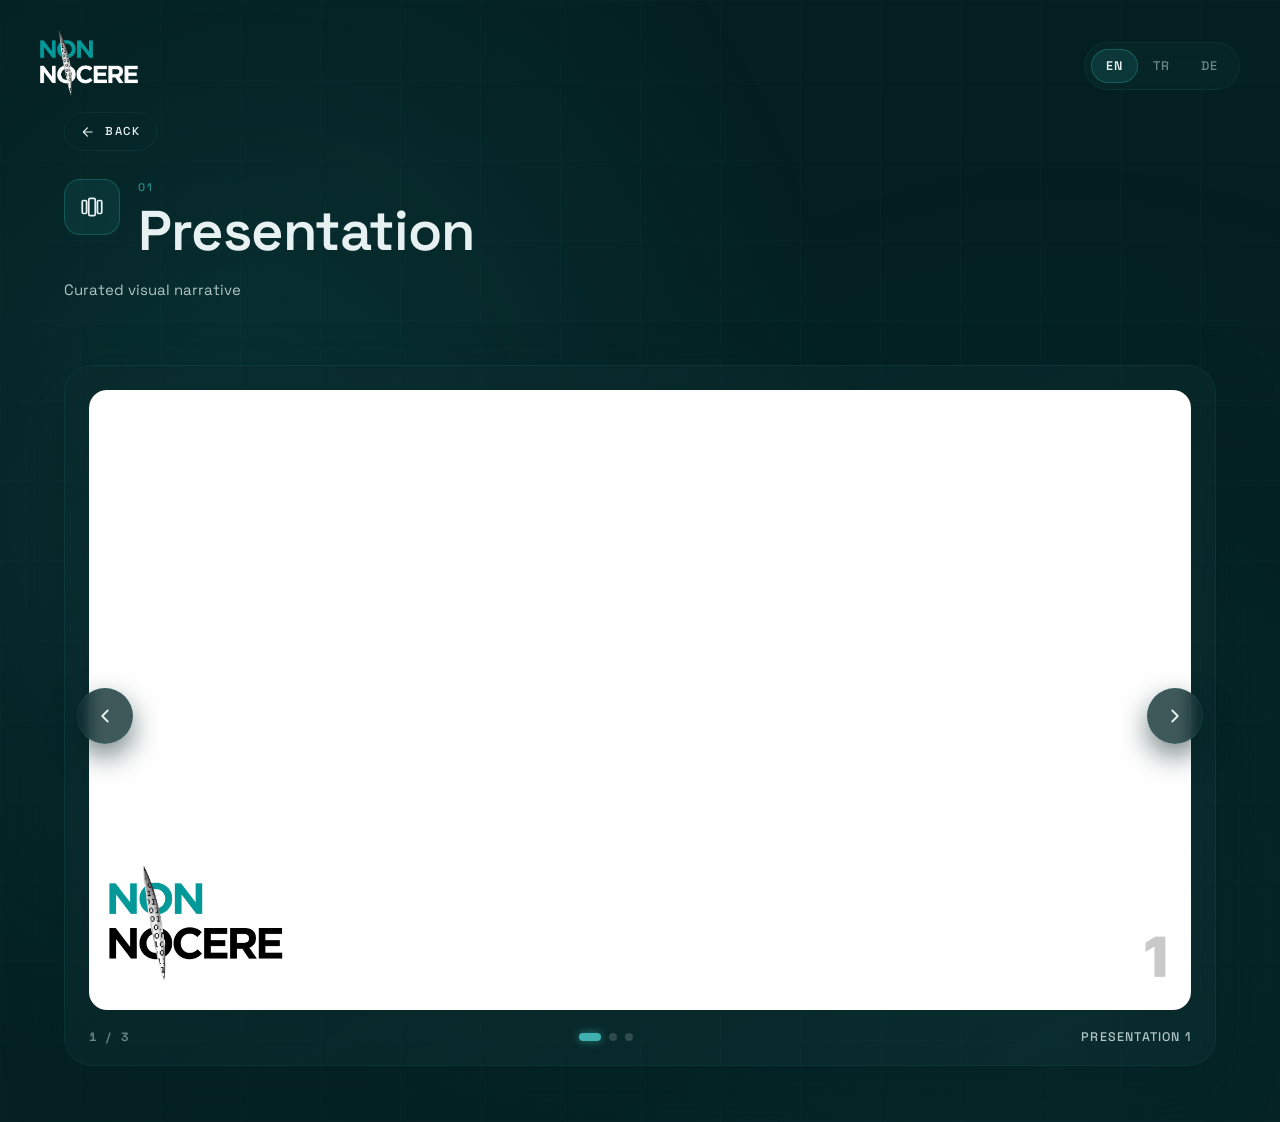
==== presentation.html @ 7d8c08e9 "Add full project: web app, assets, README, Git LFS setup - Track .glb, .mp4, and model textures via " ====
<!DOCTYPE html>
<html lang="en" data-page="stage">
  <head>
    <meta charset="UTF-8" />
    <meta name="viewport" content="width=device-width, initial-scale=1.0" />
    <title>Presentation — Nonnocere</title>
    <link rel="icon" type="image/png" href="favicon.png" />
    <link rel="preconnect" href="https://fonts.googleapis.com" />
    <link rel="preconnect" href="https://fonts.gstatic.com" crossorigin />
    <link
      href="https://fonts.googleapis.com/css2?family=Space+Grotesk:wght@400;500;600;700&display=swap"
      rel="stylesheet"
    />
    <link rel="stylesheet" href="styles.css" />
  </head>
  <body>
    <div class="ambient">
      <canvas id="ambient-canvas" class="ambient__canvas" aria-hidden="true"></canvas>
      <div class="ambient__grid" aria-hidden="true"></div>
      <div class="ambient__vignette" aria-hidden="true"></div>
    </div>

    <header class="app-header">
      <a href="index.html" class="app-logo" aria-label="Nonnocere">
        <img src="assets/Logo.png" alt="Nonnocere" />
      </a>

      <nav class="lang-switcher" aria-label="Language">
        <button class="lang-pill" data-locale="en" type="button">EN</button>
        <button class="lang-pill" data-locale="tr" type="button">TR</button>
        <button class="lang-pill" data-locale="de" type="button">DE</button>
      </nav>
    </header>

    <main class="stage">
      <a href="index.html" class="back-button">
        <svg class="back-button__icon" viewBox="0 0 24 24" fill="none" stroke="currentColor" stroke-width="2" stroke-linecap="round" stroke-linejoin="round">
          <path d="M19 12H5" />
          <path d="m11 19-7-7 7-7" />
        </svg>
        <span data-i18n="back">BACK</span>
      </a>

      <div class="stage__head">
        <span class="stage__icon" aria-hidden="true">
          <svg viewBox="0 0 24 24" fill="none" stroke="currentColor" stroke-width="1.6" stroke-linecap="round" stroke-linejoin="round">
            <rect x="3" y="6" width="4" height="12" rx="1.2" />
            <rect x="9" y="4" width="6" height="16" rx="1.4" />
            <rect x="17" y="6" width="4" height="12" rx="1.2" />
          </svg>
        </span>
        <div class="stage__heading">
          <span class="stage__index">01</span>
          <h1 class="stage__title" data-i18n="menuPresentation">Presentation</h1>
        </div>
      </div>

      <p class="stage__description" data-i18n="menuPresentationHint">Curated visual narrative</p>

      <section class="slideshow" data-slideshow="presentations" aria-roledescription="carousel" aria-live="polite">
        <div class="slideshow__viewport" id="slideshow-viewport">
          <!-- Slides injected here -->
        </div>

        <button
          type="button"
          class="slideshow__nav slideshow__nav--prev"
          id="slideshow-prev"
          aria-label="Previous slide"
        >
          <svg viewBox="0 0 24 24" fill="none" stroke="currentColor" stroke-width="2" stroke-linecap="round" stroke-linejoin="round">
            <path d="m15 18-6-6 6-6" />
          </svg>
        </button>

        <button
          type="button"
          class="slideshow__nav slideshow__nav--next"
          id="slideshow-next"
          aria-label="Next slide"
        >
          <svg viewBox="0 0 24 24" fill="none" stroke="currentColor" stroke-width="2" stroke-linecap="round" stroke-linejoin="round">
            <path d="m9 6 6 6-6 6" />
          </svg>
        </button>

        <button
          type="button"
          class="slideshow__fullscreen"
          id="slideshow-fullscreen"
          aria-label="Toggle fullscreen"
        >
          <svg class="slideshow__fs-enter" viewBox="0 0 24 24" fill="none" stroke="currentColor" stroke-width="2" stroke-linecap="round" stroke-linejoin="round">
            <path d="M4 9V4h5" />
            <path d="M20 9V4h-5" />
            <path d="M4 15v5h5" />
            <path d="M20 15v5h-5" />
          </svg>
          <svg class="slideshow__fs-exit" viewBox="0 0 24 24" fill="none" stroke="currentColor" stroke-width="2" stroke-linecap="round" stroke-linejoin="round">
            <path d="M9 4v5H4" />
            <path d="M15 4v5h5" />
            <path d="M9 20v-5H4" />
            <path d="M15 20v-5h5" />
          </svg>
        </button>

        <footer class="slideshow__footer">
          <span class="slideshow__counter">
            <span id="slideshow-current">1</span>
            <span class="slideshow__counter-sep">/</span>
            <span id="slideshow-total">1</span>
          </span>
          <div class="slideshow__dots" id="slideshow-dots" role="tablist"></div>
          <span class="slideshow__title" id="slideshow-title"></span>
        </footer>

        <div class="slideshow__empty" id="slideshow-empty" hidden></div>
      </section>
    </main>

    <script src="app.js"></script>
  </body>
</html>
---- styles.css ----
/* ============================================================
   Nonnocere — Web (HTML/CSS port of the Flutter design)
   ============================================================ */

:root {
  --bg: #041f21;
  --surface: #0a2a2c;
  --surface-elevated: #0f3437;

  --primary: #248e8d;
  --primary-muted: #1a6e6d;
  --primary-glow: #3fb1b0;

  --text-primary: #e8f1f2;
  --text-secondary: #b1c5c6;
  --text-tertiary: #6e8889;

  --border-strong: rgba(36, 142, 141, 0.25);
  --border-subtle: rgba(36, 142, 141, 0.12);
  --border-hairline: rgba(232, 241, 242, 0.08);

  --ease: cubic-bezier(0.22, 1, 0.36, 1);
}

* {
  box-sizing: border-box;
}

html,
body {
  margin: 0;
  padding: 0;
  background: var(--bg);
  color: var(--text-primary);
  font-family: "Space Grotesk", -apple-system, BlinkMacSystemFont, "Segoe UI",
    Roboto, sans-serif;
  font-size: 16px;
  line-height: 1.5;
  -webkit-font-smoothing: antialiased;
  -moz-osx-font-smoothing: grayscale;
  text-rendering: optimizeLegibility;
  min-height: 100%;
}

body {
  min-height: 100vh;
  overflow-x: hidden;
  position: relative;
}

a {
  color: inherit;
  text-decoration: none;
}

button {
  font-family: inherit;
}

/* ============================================================
   Ambient background — radial glows + grid + vignette
   ============================================================ */
.ambient {
  position: fixed;
  inset: 0;
  z-index: 0;
  pointer-events: none;
  background: var(--bg);
}

.ambient__canvas {
  position: absolute;
  inset: 0;
  width: 100%;
  height: 100%;
  display: block;
}

.ambient__grid {
  position: absolute;
  inset: 0;
  background-image:
    linear-gradient(to right, rgba(36, 142, 141, 0.04) 1px, transparent 1px),
    linear-gradient(to bottom, rgba(36, 142, 141, 0.04) 1px, transparent 1px);
  background-size: 80px 80px;
}

.ambient__vignette {
  position: absolute;
  inset: 0;
  background: radial-gradient(
    ellipse at center,
    transparent 55%,
    rgba(4, 31, 33, 0.55) 100%
  );
}

/* ============================================================
   Header (logo + language switcher)
   ============================================================ */
.app-header {
  position: fixed;
  top: 0;
  left: 0;
  right: 0;
  z-index: 10;
  display: flex;
  align-items: center;
  justify-content: space-between;
  padding: 28px 40px;
  pointer-events: none;
}

.app-header > * {
  pointer-events: auto;
}

.app-logo {
  display: inline-flex;
  align-items: center;
}

.app-logo img {
  height: 76px;
  width: auto;
  display: block;
  image-rendering: -webkit-optimize-contrast;
}

.lang-switcher {
  display: inline-flex;
  align-items: center;
  gap: 0;
  padding: 6px;
  border-radius: 40px;
  background: rgba(10, 42, 44, 0.55);
  border: 1px solid var(--border-subtle);
  backdrop-filter: blur(8px);
  -webkit-backdrop-filter: blur(8px);
}

.lang-pill {
  appearance: none;
  border: 1px solid transparent;
  background: transparent;
  color: var(--text-tertiary);
  padding: 8px 14px;
  border-radius: 40px;
  font-size: 12.5px;
  font-weight: 500;
  letter-spacing: 1.2px;
  cursor: pointer;
  transition: background 0.22s var(--ease), color 0.22s var(--ease),
    border-color 0.22s var(--ease);
}

.lang-pill:hover {
  background: rgba(36, 142, 141, 0.08);
  color: var(--text-primary);
}

.lang-pill.is-active {
  background: rgba(36, 142, 141, 0.18);
  border-color: rgba(36, 142, 141, 0.45);
  color: var(--text-primary);
  font-weight: 600;
}

/* ============================================================
   Home screen
   ============================================================ */
.home {
  position: relative;
  z-index: 1;
  min-height: 100vh;
  display: flex;
  align-items: center;
  justify-content: center;
  padding: 96px 64px 64px;
}

.home__inner {
  width: 100%;
  max-width: 1080px;
  display: flex;
  flex-direction: column;
  align-items: center;
  text-align: center;
}

/* Tagline pill */
.tagline {
  display: inline-flex;
  align-items: center;
  gap: 10px;
  padding: 7px 14px;
  border-radius: 40px;
  background: rgba(36, 142, 141, 0.1);
  border: 1px solid rgba(36, 142, 141, 0.35);
}

.tagline__dot {
  width: 6px;
  height: 6px;
  border-radius: 3px;
  background: var(--primary-glow);
  box-shadow: 0 0 8px 0.5px rgba(63, 177, 176, 0.7);
}

.tagline__text {
  font-size: 11px;
  font-weight: 500;
  letter-spacing: 2.4px;
  color: var(--text-primary);
}

/* Orbital core */
.orbital {
  margin: 28px 0 36px;
  width: 100%;
  max-width: 760px;
  height: 340px;
  position: relative;
}

.orbital canvas {
  position: absolute;
  inset: 0;
  width: 100%;
  height: 100%;
  display: block;
}

#orbital-3d {
  z-index: 2;
}

#orbital-canvas {
  z-index: 1;
}

/* Hero text */
.hero-title {
  margin: 0 0 18px;
  max-width: 720px;
  font-size: 52px;
  font-weight: 600;
  line-height: 1.04;
  letter-spacing: -1px;
  color: var(--text-primary);
}

.hero-lead {
  margin: 0 0 56px;
  max-width: 560px;
  color: var(--text-secondary);
  font-size: 15px;
  line-height: 1.55;
}

/* Menu grid */
.menu-grid {
  list-style: none;
  padding: 0;
  margin: 0;
  width: 100%;
  max-width: 1080px;
  display: grid;
  grid-template-columns: repeat(3, 1fr);
  gap: 18px;
  text-align: left;
}

.menu-grid > li {
  display: flex;
}

.menu-card {
  position: relative;
  flex: 1;
  display: flex;
  flex-direction: column;
  justify-content: space-between;
  min-height: 188px;
  padding: 22px 22px 20px;
  border-radius: 22px;
  border: 1px solid var(--border-subtle);
  background: linear-gradient(
    to bottom right,
    rgba(10, 42, 44, 0.55),
    rgba(15, 52, 55, 0.35)
  );
  box-shadow: 0 18px 18px rgba(36, 142, 141, 0.05);
  color: var(--text-primary);
  transition: transform 0.26s var(--ease), border-color 0.26s var(--ease),
    background 0.26s var(--ease), box-shadow 0.26s var(--ease);
  cursor: pointer;
}

.menu-card:hover {
  transform: scale(1.015);
  border-color: rgba(36, 142, 141, 0.55);
  background: linear-gradient(
    to bottom right,
    rgba(36, 142, 141, 0.18),
    rgba(10, 42, 44, 0.65)
  );
  box-shadow: 0 18px 36px rgba(36, 142, 141, 0.18);
}

.menu-card:active {
  transform: scale(0.985);
}

.menu-card__index {
  position: absolute;
  top: 20px;
  right: 22px;
  font-size: 11px;
  letter-spacing: 1.6px;
  font-variant-numeric: tabular-nums;
  color: rgba(110, 136, 137, 0.45);
  transition: color 0.26s var(--ease);
}

.menu-card:hover .menu-card__index {
  color: rgba(110, 136, 137, 0.9);
}

.menu-card__icon {
  width: 44px;
  height: 44px;
  display: inline-flex;
  align-items: center;
  justify-content: center;
  border-radius: 14px;
  background: rgba(36, 142, 141, 0.1);
  border: 1px solid rgba(36, 142, 141, 0.25);
  color: var(--text-primary);
  transition: background 0.26s var(--ease), border-color 0.26s var(--ease);
}

.menu-card__icon svg {
  width: 22px;
  height: 22px;
}

.menu-card:hover .menu-card__icon {
  background: rgba(36, 142, 141, 0.18);
  border-color: rgba(36, 142, 141, 0.5);
}

.menu-card__body {
  display: flex;
  flex-direction: column;
  margin-top: 22px;
}

.menu-card__label {
  font-size: 24px;
  font-weight: 500;
  letter-spacing: -0.4px;
  line-height: 1.1;
  color: var(--text-primary);
}

.menu-card__hint {
  margin-top: 6px;
  font-size: 13px;
  color: var(--text-tertiary);
  line-height: 1.55;
}

.menu-card__action {
  margin-top: 16px;
  display: inline-flex;
  align-items: center;
  gap: 10px;
  color: var(--primary);
  transition: color 0.24s var(--ease);
}

.menu-card:hover .menu-card__action {
  color: var(--text-primary);
}

.menu-card__action-label {
  font-size: 11.5px;
  font-weight: 500;
  letter-spacing: 1.6px;
  text-transform: uppercase;
}

.menu-card__arrow {
  width: 14px;
  height: 14px;
  transition: transform 0.24s var(--ease);
}

.menu-card:hover .menu-card__arrow {
  transform: translateX(4px);
}

/* ============================================================
   Stage screens (presentation / video / quiz)
   ============================================================ */
.stage {
  position: relative;
  z-index: 1;
  min-height: 100vh;
  display: flex;
  flex-direction: column;
  padding: 112px 64px 56px;
  max-width: 1280px;
  margin: 0 auto;
}

.back-button {
  align-self: flex-start;
  display: inline-flex;
  align-items: center;
  gap: 10px;
  padding: 10px 16px;
  border-radius: 40px;
  border: 1px solid var(--border-subtle);
  background: transparent;
  color: var(--text-primary);
  font-size: 11.5px;
  font-weight: 500;
  letter-spacing: 1.6px;
  text-transform: uppercase;
  cursor: pointer;
  transition: background 0.22s var(--ease), border-color 0.22s var(--ease);
}

.back-button:hover {
  background: rgba(36, 142, 141, 0.12);
  border-color: rgba(36, 142, 141, 0.5);
}

.back-button__icon {
  width: 14px;
  height: 14px;
  transition: transform 0.22s var(--ease);
}

.back-button:hover .back-button__icon {
  transform: translateX(-4px);
}

.stage__head {
  display: flex;
  align-items: flex-start;
  gap: 18px;
  margin-top: 28px;
}

.stage__icon {
  flex-shrink: 0;
  width: 56px;
  height: 56px;
  display: inline-flex;
  align-items: center;
  justify-content: center;
  border-radius: 16px;
  background: rgba(36, 142, 141, 0.14);
  border: 1px solid rgba(36, 142, 141, 0.4);
  color: var(--text-primary);
}

.stage__icon svg {
  width: 26px;
  height: 26px;
}

.stage__heading {
  display: flex;
  flex-direction: column;
  min-width: 0;
}

.stage__index {
  font-size: 11px;
  letter-spacing: 2.4px;
  color: var(--primary);
  font-weight: 500;
}

.stage__title {
  margin: 6px 0 0;
  font-size: 56px;
  font-weight: 600;
  letter-spacing: -1px;
  line-height: 1.04;
  color: var(--text-primary);
}

.stage__description {
  margin: 18px 0 40px;
  max-width: 620px;
  font-size: 15px;
  color: var(--text-secondary);
  line-height: 1.55;
}

.stage__placeholder {
  position: relative;
  flex: 1;
  min-height: 320px;
  border-radius: 28px;
  border: 1px solid var(--border-subtle);
  background: linear-gradient(
    to bottom right,
    rgba(10, 42, 44, 0.55),
    rgba(15, 52, 55, 0.25)
  );
  overflow: hidden;
}

.stage__stripes {
  position: absolute;
  inset: 0;
  background-image: repeating-linear-gradient(
    135deg,
    rgba(36, 142, 141, 0.05) 0,
    rgba(36, 142, 141, 0.05) 1px,
    transparent 1px,
    transparent 24px
  );
  pointer-events: none;
}

.stage__placeholder-inner {
  position: relative;
  height: 100%;
  display: flex;
  flex-direction: column;
  align-items: center;
  justify-content: center;
  text-align: center;
  padding: 40px 24px;
}

.badge {
  display: inline-block;
  padding: 7px 14px;
  border-radius: 40px;
  background: rgba(36, 142, 141, 0.12);
  border: 1px solid rgba(36, 142, 141, 0.4);
  color: var(--text-primary);
  font-size: 11px;
  font-weight: 500;
  letter-spacing: 2.2px;
  text-transform: uppercase;
}

.stage__message {
  margin: 18px 0 0;
  max-width: 560px;
  font-size: 18px;
  font-weight: 500;
  letter-spacing: -0.2px;
  color: var(--text-secondary);
  line-height: 1.45;
}

/* ============================================================
   Quiz screen
   ============================================================ */
.stage--quiz {
  padding-bottom: 80px;
}

.quiz {
  margin-top: 28px;
  border-radius: 28px;
  padding: 36px 36px 28px;
  border: 1px solid var(--border-subtle);
  background: linear-gradient(
    to bottom right,
    rgba(10, 42, 44, 0.55),
    rgba(15, 52, 55, 0.3)
  );
  box-shadow: 0 24px 60px rgba(4, 31, 33, 0.45);
  display: flex;
  flex-direction: column;
}

.quiz__meta {
  display: flex;
  flex-direction: column;
  gap: 14px;
  margin-bottom: 28px;
}

.quiz__counter {
  display: flex;
  align-items: baseline;
  justify-content: space-between;
  gap: 12px;
  font-size: 11.5px;
  font-weight: 500;
  letter-spacing: 2px;
  text-transform: uppercase;
  color: var(--text-tertiary);
}

.quiz__counter-numbers {
  display: inline-flex;
  align-items: baseline;
  gap: 4px;
  font-variant-numeric: tabular-nums;
  color: var(--text-primary);
  font-size: 13px;
  letter-spacing: 1.4px;
}

.quiz__counter-sep {
  color: var(--text-tertiary);
}

.quiz__progress {
  position: relative;
  width: 100%;
  height: 3px;
  border-radius: 3px;
  background: rgba(36, 142, 141, 0.12);
  overflow: hidden;
}

.quiz__progress-fill {
  position: absolute;
  inset: 0 auto 0 0;
  width: 0%;
  background: linear-gradient(
    to right,
    var(--primary),
    var(--primary-glow)
  );
  box-shadow: 0 0 12px rgba(63, 177, 176, 0.55);
  transition: width 0.4s var(--ease);
}

.quiz__question {
  margin: 0 0 28px;
  font-size: 28px;
  font-weight: 600;
  line-height: 1.22;
  letter-spacing: -0.5px;
  color: var(--text-primary);
  min-height: 1.22em;
}

.quiz__options {
  list-style: none;
  padding: 0;
  margin: 0 0 32px;
  display: flex;
  flex-direction: column;
  gap: 10px;
}

.quiz-option {
  width: 100%;
  text-align: left;
  display: flex;
  align-items: center;
  gap: 14px;
  padding: 16px 18px;
  border-radius: 16px;
  border: 1px solid var(--border-subtle);
  background: rgba(10, 42, 44, 0.35);
  color: var(--text-primary);
  font-size: 15px;
  font-weight: 500;
  line-height: 1.4;
  letter-spacing: -0.1px;
  cursor: pointer;
  transition: background 0.22s var(--ease), border-color 0.22s var(--ease),
    transform 0.22s var(--ease), color 0.22s var(--ease);
}

.quiz-option:hover {
  border-color: rgba(36, 142, 141, 0.45);
  background: rgba(36, 142, 141, 0.08);
  transform: translateX(2px);
}

.quiz-option:focus-visible {
  outline: 2px solid var(--primary-glow);
  outline-offset: 2px;
}

.quiz-option__marker {
  flex-shrink: 0;
  width: 28px;
  height: 28px;
  border-radius: 8px;
  border: 1px solid rgba(36, 142, 141, 0.35);
  background: rgba(36, 142, 141, 0.08);
  display: inline-flex;
  align-items: center;
  justify-content: center;
  font-size: 12px;
  letter-spacing: 1px;
  font-weight: 600;
  color: var(--primary);
  transition: background 0.22s var(--ease), border-color 0.22s var(--ease),
    color 0.22s var(--ease);
}

.quiz-option__label {
  flex: 1;
  min-width: 0;
}

.quiz-option__check {
  flex-shrink: 0;
  width: 18px;
  height: 18px;
  color: var(--primary-glow);
  opacity: 0;
  transform: scale(0.7);
  transition: opacity 0.22s var(--ease), transform 0.22s var(--ease);
}

.quiz-option.is-selected {
  border-color: rgba(36, 142, 141, 0.6);
  background: rgba(36, 142, 141, 0.16);
}

.quiz-option.is-selected .quiz-option__marker {
  background: var(--primary);
  border-color: var(--primary);
  color: var(--text-primary);
}

.quiz-option.is-selected .quiz-option__check {
  opacity: 1;
  transform: scale(1);
}

.quiz__nav {
  display: flex;
  align-items: center;
  justify-content: space-between;
  gap: 12px;
  padding-top: 22px;
  border-top: 1px solid var(--border-hairline);
}

.quiz-btn {
  appearance: none;
  display: inline-flex;
  align-items: center;
  gap: 10px;
  padding: 12px 22px;
  border-radius: 40px;
  border: 1px solid transparent;
  font-size: 11.5px;
  font-weight: 600;
  letter-spacing: 1.6px;
  text-transform: uppercase;
  cursor: pointer;
  background: transparent;
  color: var(--text-primary);
  transition: background 0.22s var(--ease), border-color 0.22s var(--ease),
    color 0.22s var(--ease), opacity 0.22s var(--ease), transform 0.22s var(--ease);
}

.quiz-btn svg {
  width: 14px;
  height: 14px;
}

.quiz-btn:disabled,
.quiz-btn[disabled] {
  opacity: 0.35;
  cursor: not-allowed;
}

.quiz-btn--ghost {
  border-color: var(--border-subtle);
  color: var(--text-secondary);
}

.quiz-btn--ghost:not(:disabled):hover {
  border-color: rgba(36, 142, 141, 0.5);
  background: rgba(36, 142, 141, 0.1);
  color: var(--text-primary);
}

.quiz-btn--ghost:not(:disabled):hover svg:first-child {
  transform: translateX(-3px);
}

.quiz-btn--primary {
  background: linear-gradient(
    to right,
    rgba(36, 142, 141, 0.85),
    rgba(63, 177, 176, 0.85)
  );
  color: var(--bg);
  border-color: rgba(63, 177, 176, 0.65);
  box-shadow: 0 8px 24px rgba(36, 142, 141, 0.3);
}

.quiz-btn--primary:not(:disabled):hover {
  transform: translateY(-1px);
  box-shadow: 0 12px 28px rgba(36, 142, 141, 0.4);
}

.quiz-btn--primary:not(:disabled):hover svg:last-child {
  transform: translateX(3px);
}

.quiz-btn svg {
  transition: transform 0.22s var(--ease);
}

.quiz[hidden],
.quiz-result[hidden] {
  display: none !important;
}

/* Result */
.quiz-result {
  margin-top: 28px;
  border-radius: 28px;
  padding: 56px 36px;
  border: 1px solid var(--border-subtle);
  background: linear-gradient(
    to bottom right,
    rgba(10, 42, 44, 0.55),
    rgba(15, 52, 55, 0.3)
  );
  box-shadow: 0 24px 60px rgba(4, 31, 33, 0.45);
  text-align: center;
  display: flex;
  flex-direction: column;
  align-items: center;
}

.quiz-result__icon {
  margin: 28px 0 18px;
  width: 96px;
  height: 96px;
  border-radius: 50%;
  display: inline-flex;
  align-items: center;
  justify-content: center;
  background: rgba(36, 142, 141, 0.12);
  border: 1px solid rgba(63, 177, 176, 0.45);
  color: var(--primary-glow);
  box-shadow:
    0 0 0 6px rgba(63, 177, 176, 0.06),
    0 18px 40px rgba(36, 142, 141, 0.2);
}

.quiz-result__icon svg {
  width: 48px;
  height: 48px;
}

.quiz-result__title {
  margin: 6px 0 14px;
  font-size: 36px;
  font-weight: 600;
  color: var(--text-primary);
  letter-spacing: -0.8px;
  background: linear-gradient(
    to bottom,
    var(--text-primary),
    var(--primary-glow)
  );
  -webkit-background-clip: text;
  background-clip: text;
  -webkit-text-fill-color: transparent;
}

.quiz-result__message {
  margin: 0 0 36px;
  max-width: 480px;
  font-size: 15px;
  line-height: 1.6;
  color: var(--text-secondary);
}

.quiz-result__actions {
  display: flex;
  gap: 12px;
  flex-wrap: wrap;
  justify-content: center;
}

/* ============================================================
   Gallery (presentations / videos)
   ============================================================ */
.gallery {
  margin-top: 24px;
}

.gallery__empty {
  border-radius: 24px;
  border: 1px dashed rgba(36, 142, 141, 0.35);
  background: rgba(10, 42, 44, 0.35);
  padding: 56px 32px;
  text-align: center;
  color: var(--text-tertiary);
  font-size: 14px;
  line-height: 1.6;
}

.gallery__grid {
  list-style: none;
  padding: 0;
  margin: 0;
  display: grid;
  grid-template-columns: repeat(auto-fill, minmax(280px, 1fr));
  gap: 18px;
}

.gallery-card {
  appearance: none;
  display: flex;
  flex-direction: column;
  text-align: left;
  width: 100%;
  padding: 0;
  border-radius: 22px;
  overflow: hidden;
  border: 1px solid var(--border-subtle);
  background: linear-gradient(
    to bottom right,
    rgba(10, 42, 44, 0.55),
    rgba(15, 52, 55, 0.3)
  );
  color: var(--text-primary);
  cursor: pointer;
  transition: transform 0.26s var(--ease), border-color 0.26s var(--ease),
    box-shadow 0.26s var(--ease);
  position: relative;
}

.gallery-card:hover {
  transform: translateY(-3px);
  border-color: rgba(36, 142, 141, 0.55);
  box-shadow: 0 22px 44px rgba(36, 142, 141, 0.22);
}

.gallery-card__thumb {
  display: block;
  position: relative;
  aspect-ratio: 16 / 10;
  background: linear-gradient(
    135deg,
    rgba(36, 142, 141, 0.22),
    rgba(15, 52, 55, 0.6)
  );
  border-bottom: 1px solid var(--border-subtle);
  overflow: hidden;
}

.gallery-card__thumb img,
.gallery-card__thumb video {
  position: absolute;
  inset: 0;
  width: 100%;
  height: 100%;
  object-fit: cover;
  display: block;
}

.gallery-card__play {
  position: absolute;
  inset: 0;
  display: flex;
  align-items: center;
  justify-content: center;
  background: linear-gradient(
    to bottom,
    rgba(4, 31, 33, 0.0),
    rgba(4, 31, 33, 0.4)
  );
  color: var(--text-primary);
  pointer-events: none;
}

.gallery-card__play svg {
  width: 56px;
  height: 56px;
  background: rgba(36, 142, 141, 0.85);
  border-radius: 50%;
  padding: 12px 10px 12px 14px;
  box-shadow: 0 12px 32px rgba(4, 31, 33, 0.6);
  border: 1px solid rgba(63, 177, 176, 0.5);
}

.gallery-card__doc {
  position: absolute;
  inset: 0;
  display: flex;
  align-items: center;
  justify-content: center;
  color: rgba(63, 177, 176, 0.65);
}

.gallery-card__doc svg {
  width: 64px;
  height: 64px;
}

.gallery-card__thumb[data-kind="pdf"] {
  background-image: repeating-linear-gradient(
    135deg,
    rgba(36, 142, 141, 0.06) 0,
    rgba(36, 142, 141, 0.06) 1px,
    transparent 1px,
    transparent 18px
  );
}

.gallery-card__body {
  display: flex;
  flex-direction: column;
  gap: 4px;
  padding: 16px 18px 8px;
}

.gallery-card__title {
  font-size: 16px;
  font-weight: 500;
  letter-spacing: -0.2px;
  color: var(--text-primary);
  line-height: 1.3;
  display: -webkit-box;
  -webkit-line-clamp: 2;
  -webkit-box-orient: vertical;
  overflow: hidden;
}

.gallery-card__meta {
  font-size: 10.5px;
  font-weight: 600;
  letter-spacing: 1.6px;
  color: var(--text-tertiary);
  text-transform: uppercase;
}

.gallery-card__action {
  margin: 0 18px 16px;
  align-self: flex-start;
  display: inline-flex;
  align-items: center;
  font-size: 11px;
  font-weight: 600;
  letter-spacing: 1.6px;
  color: var(--primary);
  padding-top: 8px;
  border-top: 1px solid var(--border-hairline);
  width: calc(100% - 36px);
  transition: color 0.22s var(--ease);
}

.gallery-card:hover .gallery-card__action {
  color: var(--text-primary);
}

/* ============================================================
   Slideshow (single-slide presenter)
   ============================================================ */
.slideshow {
  position: relative;
  margin-top: 24px;
  border-radius: 28px;
  border: 1px solid var(--border-subtle);
  background: linear-gradient(
    to bottom right,
    rgba(10, 42, 44, 0.55),
    rgba(15, 52, 55, 0.3)
  );
  box-shadow: 0 24px 60px rgba(4, 31, 33, 0.45);
  padding: 24px 24px 18px;
  user-select: none;
}

.slideshow__viewport {
  position: relative;
  width: 100%;
  aspect-ratio: 16 / 9;
  border-radius: 18px;
  overflow: hidden;
  background: #000;
  box-shadow: inset 0 0 0 1px rgba(232, 241, 242, 0.06);
}

.slideshow__slide {
  position: absolute;
  inset: 0;
  display: flex;
  align-items: center;
  justify-content: center;
  background: #000;
  opacity: 0;
  visibility: hidden;
  transition: opacity 0.45s var(--ease), visibility 0s linear 0.45s;
}

.slideshow__slide.is-active {
  opacity: 1;
  visibility: visible;
  transition: opacity 0.45s var(--ease);
  z-index: 1;
}

.slideshow__slide img,
.slideshow__slide video {
  width: 100%;
  height: 100%;
  object-fit: contain;
  display: block;
  background: #000;
}

.slideshow__slide iframe {
  width: 100%;
  height: 100%;
  border: 0;
  background: #fff;
}

.slideshow__slide a {
  color: var(--text-primary);
  padding: 16px 28px;
  border-radius: 40px;
  border: 1px solid var(--border-subtle);
  font-size: 13px;
  letter-spacing: 1.4px;
  text-transform: uppercase;
}

/* Side nav arrows — overlap viewport, centered vertically */
.slideshow__nav {
  position: absolute;
  top: 50%;
  transform: translateY(-50%);
  width: 56px;
  height: 56px;
  border-radius: 50%;
  border: 1px solid var(--border-subtle);
  background: rgba(10, 42, 44, 0.78);
  color: var(--text-primary);
  display: inline-flex;
  align-items: center;
  justify-content: center;
  cursor: pointer;
  z-index: 5;
  backdrop-filter: blur(8px);
  -webkit-backdrop-filter: blur(8px);
  box-shadow: 0 12px 28px rgba(4, 31, 33, 0.55);
  transition: background 0.22s var(--ease), border-color 0.22s var(--ease),
    transform 0.22s var(--ease), opacity 0.22s var(--ease);
}

.slideshow__nav:hover {
  background: rgba(36, 142, 141, 0.65);
  border-color: rgba(63, 177, 176, 0.6);
  transform: translateY(-50%) scale(1.06);
}

.slideshow__nav:active {
  transform: translateY(-50%) scale(0.96);
}

.slideshow__nav svg {
  width: 22px;
  height: 22px;
}

.slideshow__nav--prev {
  left: 12px;
}

.slideshow__nav--next {
  right: 12px;
}

.slideshow__nav[hidden] {
  display: none;
}

/* Fullscreen toggle (top-right of slideshow) */
.slideshow__fullscreen {
  position: absolute;
  top: 36px;
  right: 36px;
  width: 40px;
  height: 40px;
  border-radius: 12px;
  border: 1px solid var(--border-subtle);
  background: rgba(10, 42, 44, 0.72);
  color: var(--text-primary);
  display: inline-flex;
  align-items: center;
  justify-content: center;
  cursor: pointer;
  z-index: 6;
  backdrop-filter: blur(8px);
  -webkit-backdrop-filter: blur(8px);
  opacity: 0;
  transform: translateY(-4px);
  transition: background 0.22s var(--ease), border-color 0.22s var(--ease),
    transform 0.22s var(--ease), opacity 0.22s var(--ease);
}

.slideshow:hover .slideshow__fullscreen,
.slideshow__fullscreen:focus-visible,
.slideshow.is-fullscreen .slideshow__fullscreen {
  opacity: 1;
  transform: translateY(0);
}

.slideshow__fullscreen:hover {
  background: rgba(36, 142, 141, 0.6);
  border-color: rgba(63, 177, 176, 0.6);
}

.slideshow__fullscreen svg {
  width: 18px;
  height: 18px;
}

.slideshow__fs-exit { display: none; }
.slideshow.is-fullscreen .slideshow__fs-enter { display: none; }
.slideshow.is-fullscreen .slideshow__fs-exit  { display: inline; }

/* Fullscreen layout — element fills the viewport */
.slideshow.is-fullscreen,
.slideshow:fullscreen {
  position: fixed;
  inset: 0;
  width: 100vw;
  height: 100vh;
  margin: 0;
  padding: 0;
  border-radius: 0;
  border: 0;
  background: #000;
  box-shadow: none;
  z-index: 1000;
  display: flex;
  flex-direction: column;
}

.slideshow.is-fullscreen .slideshow__viewport {
  flex: 1;
  width: 100%;
  height: 100%;
  aspect-ratio: auto;
  border-radius: 0;
  box-shadow: none;
}

.slideshow.is-fullscreen .slideshow__slide img,
.slideshow.is-fullscreen .slideshow__slide video {
  object-fit: contain;
}

.slideshow.is-fullscreen .slideshow__nav {
  width: 64px;
  height: 64px;
}

.slideshow.is-fullscreen .slideshow__nav--prev { left: 28px; }
.slideshow.is-fullscreen .slideshow__nav--next { right: 28px; }

.slideshow.is-fullscreen .slideshow__fullscreen {
  top: 24px;
  right: 24px;
}

.slideshow.is-fullscreen .slideshow__footer {
  position: absolute;
  bottom: 0;
  left: 0;
  right: 0;
  padding: 18px 32px 22px;
  margin: 0;
  background: linear-gradient(
    to top,
    rgba(0, 0, 0, 0.72),
    rgba(0, 0, 0, 0)
  );
  pointer-events: none;
}

.slideshow.is-fullscreen .slideshow__footer * {
  pointer-events: auto;
}

/* Footer: counter + dots + title */
.slideshow__footer {
  margin-top: 18px;
  display: grid;
  grid-template-columns: auto 1fr auto;
  align-items: center;
  gap: 18px;
}

.slideshow__counter {
  font-size: 12px;
  font-weight: 600;
  letter-spacing: 1.6px;
  font-variant-numeric: tabular-nums;
  color: var(--text-tertiary);
}

.slideshow__counter-sep {
  margin: 0 4px;
}

.slideshow__dots {
  display: inline-flex;
  align-items: center;
  justify-content: center;
  gap: 8px;
  flex-wrap: wrap;
}

.slideshow__dot {
  appearance: none;
  border: 0;
  width: 8px;
  height: 8px;
  border-radius: 50%;
  background: rgba(232, 241, 242, 0.18);
  cursor: pointer;
  padding: 0;
  transition: background 0.22s var(--ease), width 0.22s var(--ease);
}

.slideshow__dot:hover {
  background: rgba(232, 241, 242, 0.35);
}

.slideshow__dot.is-active {
  background: var(--primary-glow);
  width: 22px;
  border-radius: 4px;
  box-shadow: 0 0 8px rgba(63, 177, 176, 0.6);
}

.slideshow__title {
  font-size: 12.5px;
  letter-spacing: 1.2px;
  color: var(--text-secondary);
  text-transform: uppercase;
  font-weight: 500;
  text-align: right;
  max-width: 280px;
  overflow: hidden;
  text-overflow: ellipsis;
  white-space: nowrap;
}

.slideshow__empty {
  position: absolute;
  inset: 24px;
  border-radius: 18px;
  border: 1px dashed rgba(36, 142, 141, 0.35);
  background: rgba(10, 42, 44, 0.35);
  display: flex;
  align-items: center;
  justify-content: center;
  text-align: center;
  padding: 32px;
  color: var(--text-tertiary);
  font-size: 14px;
  line-height: 1.6;
  z-index: 10;
}

.slideshow__empty[hidden] {
  display: none;
}

/* ============================================================
   Viewer modal (full-screen overlay)
   ============================================================ */
.viewer {
  position: fixed;
  inset: 0;
  z-index: 100;
  background: rgba(2, 18, 19, 0.86);
  backdrop-filter: blur(14px);
  -webkit-backdrop-filter: blur(14px);
  display: flex;
  flex-direction: column;
  align-items: center;
  justify-content: center;
  padding: 48px 32px 24px;
  animation: viewer-in 0.28s var(--ease);
}

.viewer[hidden] {
  display: none !important;
}

@keyframes viewer-in {
  from { opacity: 0; backdrop-filter: blur(0px); }
  to   { opacity: 1; }
}

.viewer__close {
  position: absolute;
  top: 18px;
  right: 18px;
  width: 44px;
  height: 44px;
  border-radius: 50%;
  background: rgba(10, 42, 44, 0.8);
  border: 1px solid var(--border-subtle);
  color: var(--text-primary);
  display: inline-flex;
  align-items: center;
  justify-content: center;
  cursor: pointer;
  transition: background 0.22s var(--ease), border-color 0.22s var(--ease),
    transform 0.22s var(--ease);
}

.viewer__close:hover {
  background: rgba(36, 142, 141, 0.25);
  border-color: rgba(36, 142, 141, 0.6);
  transform: rotate(90deg);
}

.viewer__close svg {
  width: 18px;
  height: 18px;
}

.viewer__stage {
  flex: 1;
  width: 100%;
  max-width: 1200px;
  display: flex;
  align-items: center;
  justify-content: center;
  min-height: 0;
}

.viewer__image,
.viewer__video {
  max-width: 100%;
  max-height: 100%;
  border-radius: 16px;
  box-shadow: 0 30px 80px rgba(0, 0, 0, 0.6);
  background: #000;
}

.viewer__pdf {
  width: 100%;
  height: 100%;
  border: 0;
  border-radius: 16px;
  background: #fff;
  box-shadow: 0 30px 80px rgba(0, 0, 0, 0.6);
}

.viewer__caption {
  margin: 18px 0 0;
  font-size: 13px;
  letter-spacing: 1.4px;
  text-transform: uppercase;
  color: var(--text-secondary);
}

.viewer__download {
  padding: 18px 28px;
  border-radius: 40px;
  background: var(--primary);
  color: var(--bg);
  font-weight: 600;
  letter-spacing: 1.4px;
  text-transform: uppercase;
}

/* ============================================================
   Responsive — match Flutter breakpoints (980 / 720)
   ============================================================ */
@media (max-width: 980px) {
  .home {
    padding: 96px 40px 56px;
  }

  .orbital {
    max-width: 620px;
    height: 280px;
  }

  .hero-title {
    font-size: 42px;
  }

  .stage__title {
    font-size: 48px;
  }
}

@media (max-width: 720px) {
  .app-header {
    padding: 18px 20px;
  }

  .app-logo img {
    height: 56px;
  }

  .home {
    padding: 88px 24px 40px;
  }

  .orbital {
    max-width: 460px;
    height: 220px;
    margin: 22px 0 28px;
  }

  .hero-title {
    font-size: 32px;
    letter-spacing: -0.6px;
  }

  .hero-lead {
    font-size: 14px;
    margin-bottom: 44px;
  }

  .menu-grid {
    grid-template-columns: 1fr;
    max-width: 420px;
    gap: 14px;
  }

  .stage {
    padding: 96px 24px 40px;
  }

  .stage__head {
    gap: 14px;
  }

  .stage__icon {
    width: 48px;
    height: 48px;
    border-radius: 14px;
  }

  .stage__icon svg {
    width: 22px;
    height: 22px;
  }

  .stage__title {
    font-size: 40px;
  }

  .stage__description {
    margin-bottom: 32px;
    font-size: 14px;
  }

  .quiz {
    padding: 24px 22px 20px;
    border-radius: 22px;
  }

  .quiz__question {
    font-size: 22px;
    margin-bottom: 22px;
  }

  .quiz-option {
    padding: 14px 14px;
    font-size: 14px;
    gap: 12px;
  }

  .quiz-option__marker {
    width: 26px;
    height: 26px;
  }

  .quiz__nav {
    flex-direction: row;
    gap: 8px;
  }

  .quiz-btn {
    padding: 11px 16px;
    font-size: 11px;
    letter-spacing: 1.4px;
    gap: 8px;
    flex: 1;
    justify-content: center;
  }

  .quiz-result {
    padding: 40px 22px;
    border-radius: 22px;
  }

  .quiz-result__icon {
    width: 80px;
    height: 80px;
  }

  .quiz-result__icon svg {
    width: 40px;
    height: 40px;
  }

  .quiz-result__title {
    font-size: 28px;
  }

  .gallery__grid {
    grid-template-columns: 1fr;
    gap: 14px;
  }

  .slideshow {
    padding: 14px 14px 14px;
    border-radius: 22px;
  }

  .slideshow__nav {
    width: 44px;
    height: 44px;
  }

  .slideshow__nav--prev {
    left: 8px;
  }

  .slideshow__nav--next {
    right: 8px;
  }

  .slideshow__nav svg {
    width: 18px;
    height: 18px;
  }

  .slideshow__footer {
    grid-template-columns: 1fr;
    text-align: center;
    gap: 10px;
  }

  .slideshow__title {
    text-align: center;
    max-width: none;
  }

  /* Touch devices: fullscreen button always visible */
  .slideshow__fullscreen {
    top: 22px;
    right: 22px;
    opacity: 1;
    transform: none;
  }

  .viewer {
    padding: 56px 16px 18px;
  }

  .viewer__close {
    top: 12px;
    right: 12px;
    width: 40px;
    height: 40px;
  }
}

@media (max-width: 480px) {
  .lang-pill {
    padding: 7px 11px;
    font-size: 11.5px;
  }
}

/* Reduced motion */
@media (prefers-reduced-motion: reduce) {
  *,
  *::before,
  *::after {
    animation-duration: 0.001ms !important;
    animation-iteration-count: 1 !important;
    transition-duration: 0.001ms !important;
  }
}
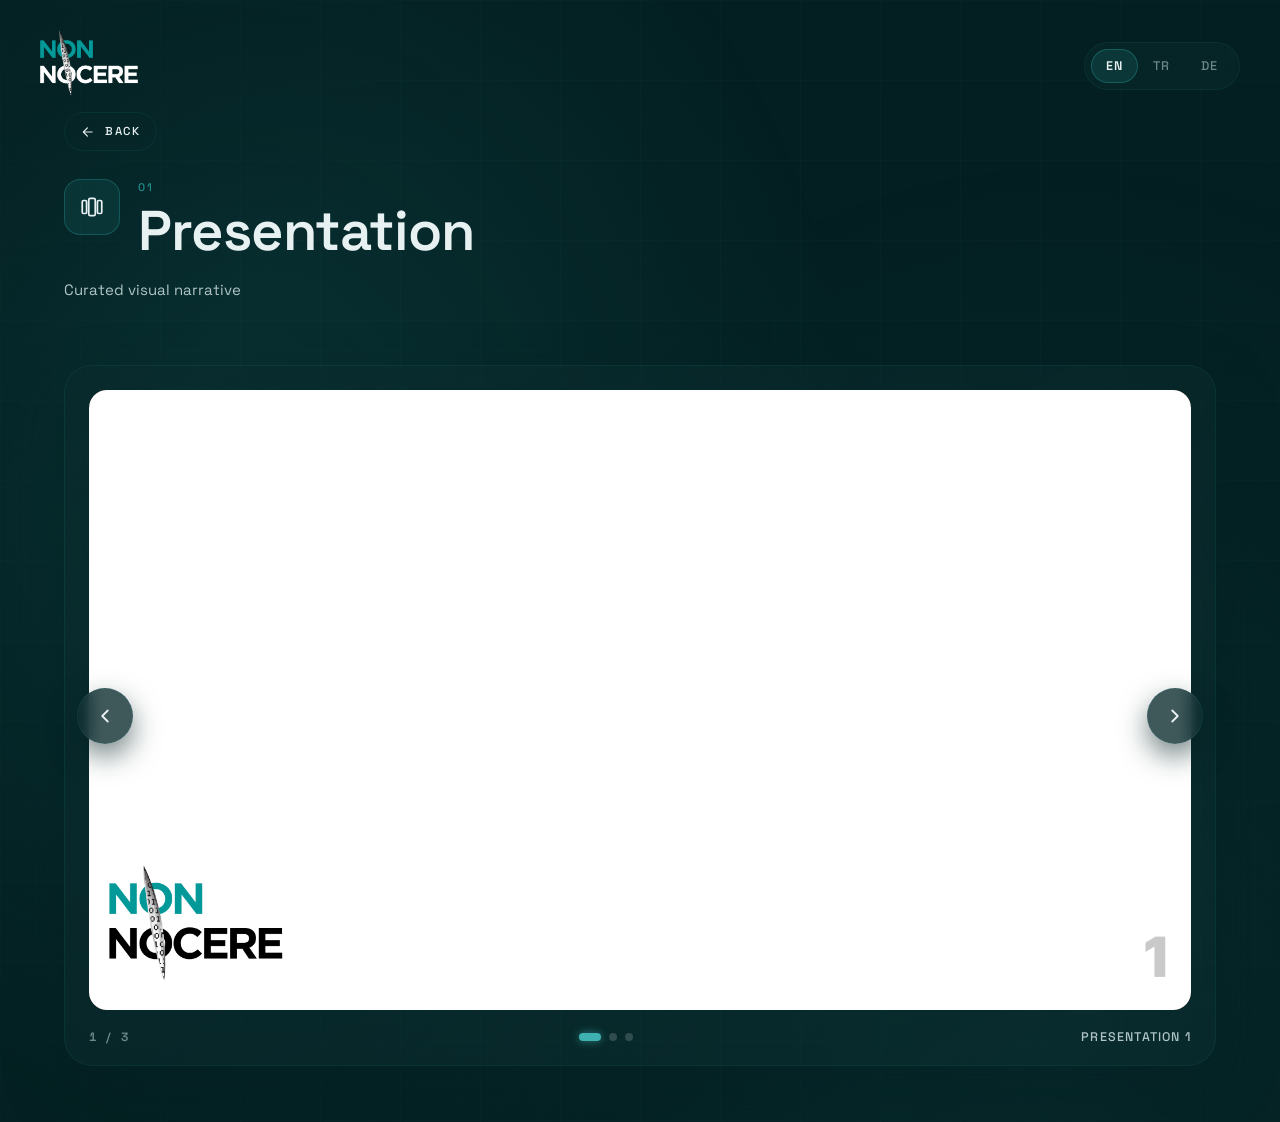
==== commit 609a2ffc: "Tidy folder layout: js/, css/, scripts/ Pulled the source files out of the repo root into purpose-na" ====
--- a/presentation.html
+++ b/presentation.html
@@ -4,14 +4,14 @@
     <meta charset="UTF-8" />
     <meta name="viewport" content="width=device-width, initial-scale=1.0" />
     <title>Presentation — Nonnocere</title>
-    <link rel="icon" type="image/png" href="favicon.png" />
+    <link rel="icon" type="image/png" href="assets/favicon.png" />
     <link rel="preconnect" href="https://fonts.googleapis.com" />
     <link rel="preconnect" href="https://fonts.gstatic.com" crossorigin />
     <link
       href="https://fonts.googleapis.com/css2?family=Space+Grotesk:wght@400;500;600;700&display=swap"
       rel="stylesheet"
     />
-    <link rel="stylesheet" href="styles.css" />
+    <link rel="stylesheet" href="css/styles.css" />
   </head>
   <body>
     <div class="ambient">
@@ -118,6 +118,6 @@
       </section>
     </main>
 
-    <script src="app.js"></script>
+    <script src="js/app.js"></script>
   </body>
 </html>
--- a/css/styles.css
+++ b/css/styles.css
@@ -0,0 +1,1703 @@
+/* ============================================================
+   Nonnocere — Web (HTML/CSS port of the Flutter design)
+   ============================================================ */
+
+:root {
+  --bg: #041f21;
+  --surface: #0a2a2c;
+  --surface-elevated: #0f3437;
+
+  --primary: #248e8d;
+  --primary-muted: #1a6e6d;
+  --primary-glow: #3fb1b0;
+
+  --text-primary: #e8f1f2;
+  --text-secondary: #b1c5c6;
+  --text-tertiary: #6e8889;
+
+  --border-strong: rgba(36, 142, 141, 0.25);
+  --border-subtle: rgba(36, 142, 141, 0.12);
+  --border-hairline: rgba(232, 241, 242, 0.08);
+
+  --ease: cubic-bezier(0.22, 1, 0.36, 1);
+}
+
+* {
+  box-sizing: border-box;
+}
+
+html,
+body {
+  margin: 0;
+  padding: 0;
+  background: var(--bg);
+  color: var(--text-primary);
+  font-family: "Space Grotesk", -apple-system, BlinkMacSystemFont, "Segoe UI",
+    Roboto, sans-serif;
+  font-size: 16px;
+  line-height: 1.5;
+  -webkit-font-smoothing: antialiased;
+  -moz-osx-font-smoothing: grayscale;
+  text-rendering: optimizeLegibility;
+  min-height: 100%;
+}
+
+body {
+  min-height: 100vh;
+  overflow-x: hidden;
+  position: relative;
+}
+
+a {
+  color: inherit;
+  text-decoration: none;
+}
+
+button {
+  font-family: inherit;
+}
+
+/* ============================================================
+   Ambient background — radial glows + grid + vignette
+   ============================================================ */
+.ambient {
+  position: fixed;
+  inset: 0;
+  z-index: 0;
+  pointer-events: none;
+  background: var(--bg);
+}
+
+.ambient__canvas {
+  position: absolute;
+  inset: 0;
+  width: 100%;
+  height: 100%;
+  display: block;
+}
+
+.ambient__grid {
+  position: absolute;
+  inset: 0;
+  background-image:
+    linear-gradient(to right, rgba(36, 142, 141, 0.04) 1px, transparent 1px),
+    linear-gradient(to bottom, rgba(36, 142, 141, 0.04) 1px, transparent 1px);
+  background-size: 80px 80px;
+}
+
+.ambient__vignette {
+  position: absolute;
+  inset: 0;
+  background: radial-gradient(
+    ellipse at center,
+    transparent 55%,
+    rgba(4, 31, 33, 0.55) 100%
+  );
+}
+
+/* ============================================================
+   Header (logo + language switcher)
+   ============================================================ */
+.app-header {
+  position: fixed;
+  top: 0;
+  left: 0;
+  right: 0;
+  z-index: 10;
+  display: flex;
+  align-items: center;
+  justify-content: space-between;
+  padding: 28px 40px;
+  pointer-events: none;
+}
+
+.app-header > * {
+  pointer-events: auto;
+}
+
+.app-logo {
+  display: inline-flex;
+  align-items: center;
+}
+
+.app-logo img {
+  height: 76px;
+  width: auto;
+  display: block;
+  image-rendering: -webkit-optimize-contrast;
+}
+
+.lang-switcher {
+  display: inline-flex;
+  align-items: center;
+  gap: 0;
+  padding: 6px;
+  border-radius: 40px;
+  background: rgba(10, 42, 44, 0.55);
+  border: 1px solid var(--border-subtle);
+  backdrop-filter: blur(8px);
+  -webkit-backdrop-filter: blur(8px);
+}
+
+.lang-pill {
+  appearance: none;
+  border: 1px solid transparent;
+  background: transparent;
+  color: var(--text-tertiary);
+  padding: 8px 14px;
+  border-radius: 40px;
+  font-size: 12.5px;
+  font-weight: 500;
+  letter-spacing: 1.2px;
+  cursor: pointer;
+  transition: background 0.22s var(--ease), color 0.22s var(--ease),
+    border-color 0.22s var(--ease);
+}
+
+.lang-pill:hover {
+  background: rgba(36, 142, 141, 0.08);
+  color: var(--text-primary);
+}
+
+.lang-pill.is-active {
+  background: rgba(36, 142, 141, 0.18);
+  border-color: rgba(36, 142, 141, 0.45);
+  color: var(--text-primary);
+  font-weight: 600;
+}
+
+/* ============================================================
+   Home screen
+   ============================================================ */
+.home {
+  position: relative;
+  z-index: 1;
+  min-height: 100vh;
+  display: flex;
+  align-items: center;
+  justify-content: center;
+  padding: 96px 64px 64px;
+}
+
+.home__inner {
+  width: 100%;
+  max-width: 1080px;
+  display: flex;
+  flex-direction: column;
+  align-items: center;
+  text-align: center;
+}
+
+/* Tagline pill */
+.tagline {
+  display: inline-flex;
+  align-items: center;
+  gap: 10px;
+  padding: 7px 14px;
+  border-radius: 40px;
+  background: rgba(36, 142, 141, 0.1);
+  border: 1px solid rgba(36, 142, 141, 0.35);
+}
+
+.tagline__dot {
+  width: 6px;
+  height: 6px;
+  border-radius: 3px;
+  background: var(--primary-glow);
+  box-shadow: 0 0 8px 0.5px rgba(63, 177, 176, 0.7);
+}
+
+.tagline__text {
+  font-size: 11px;
+  font-weight: 500;
+  letter-spacing: 2.4px;
+  color: var(--text-primary);
+}
+
+/* Orbital core */
+.orbital {
+  margin: 28px 0 36px;
+  width: 100%;
+  max-width: 760px;
+  height: 340px;
+  position: relative;
+}
+
+.orbital canvas {
+  position: absolute;
+  inset: 0;
+  width: 100%;
+  height: 100%;
+  display: block;
+}
+
+#orbital-3d {
+  z-index: 2;
+}
+
+#orbital-canvas {
+  z-index: 1;
+}
+
+/* Hero text */
+.hero-title {
+  margin: 0 0 18px;
+  max-width: 720px;
+  font-size: 52px;
+  font-weight: 600;
+  line-height: 1.04;
+  letter-spacing: -1px;
+  color: var(--text-primary);
+}
+
+.hero-lead {
+  margin: 0 0 56px;
+  max-width: 560px;
+  color: var(--text-secondary);
+  font-size: 15px;
+  line-height: 1.55;
+}
+
+/* Menu grid */
+.menu-grid {
+  list-style: none;
+  padding: 0;
+  margin: 0;
+  width: 100%;
+  max-width: 1080px;
+  display: grid;
+  grid-template-columns: repeat(3, 1fr);
+  gap: 18px;
+  text-align: left;
+}
+
+.menu-grid > li {
+  display: flex;
+}
+
+.menu-card {
+  position: relative;
+  flex: 1;
+  display: flex;
+  flex-direction: column;
+  justify-content: space-between;
+  min-height: 188px;
+  padding: 22px 22px 20px;
+  border-radius: 22px;
+  border: 1px solid var(--border-subtle);
+  background: linear-gradient(
+    to bottom right,
+    rgba(10, 42, 44, 0.55),
+    rgba(15, 52, 55, 0.35)
+  );
+  box-shadow: 0 18px 18px rgba(36, 142, 141, 0.05);
+  color: var(--text-primary);
+  transition: transform 0.26s var(--ease), border-color 0.26s var(--ease),
+    background 0.26s var(--ease), box-shadow 0.26s var(--ease);
+  cursor: pointer;
+}
+
+.menu-card:hover {
+  transform: scale(1.015);
+  border-color: rgba(36, 142, 141, 0.55);
+  background: linear-gradient(
+    to bottom right,
+    rgba(36, 142, 141, 0.18),
+    rgba(10, 42, 44, 0.65)
+  );
+  box-shadow: 0 18px 36px rgba(36, 142, 141, 0.18);
+}
+
+.menu-card:active {
+  transform: scale(0.985);
+}
+
+.menu-card__index {
+  position: absolute;
+  top: 20px;
+  right: 22px;
+  font-size: 11px;
+  letter-spacing: 1.6px;
+  font-variant-numeric: tabular-nums;
+  color: rgba(110, 136, 137, 0.45);
+  transition: color 0.26s var(--ease);
+}
+
+.menu-card:hover .menu-card__index {
+  color: rgba(110, 136, 137, 0.9);
+}
+
+.menu-card__icon {
+  width: 44px;
+  height: 44px;
+  display: inline-flex;
+  align-items: center;
+  justify-content: center;
+  border-radius: 14px;
+  background: rgba(36, 142, 141, 0.1);
+  border: 1px solid rgba(36, 142, 141, 0.25);
+  color: var(--text-primary);
+  transition: background 0.26s var(--ease), border-color 0.26s var(--ease);
+}
+
+.menu-card__icon svg {
+  width: 22px;
+  height: 22px;
+}
+
+.menu-card:hover .menu-card__icon {
+  background: rgba(36, 142, 141, 0.18);
+  border-color: rgba(36, 142, 141, 0.5);
+}
+
+.menu-card__body {
+  display: flex;
+  flex-direction: column;
+  margin-top: 22px;
+}
+
+.menu-card__label {
+  font-size: 24px;
+  font-weight: 500;
+  letter-spacing: -0.4px;
+  line-height: 1.1;
+  color: var(--text-primary);
+}
+
+.menu-card__hint {
+  margin-top: 6px;
+  font-size: 13px;
+  color: var(--text-tertiary);
+  line-height: 1.55;
+}
+
+.menu-card__action {
+  margin-top: 16px;
+  display: inline-flex;
+  align-items: center;
+  gap: 10px;
+  color: var(--primary);
+  transition: color 0.24s var(--ease);
+}
+
+.menu-card:hover .menu-card__action {
+  color: var(--text-primary);
+}
+
+.menu-card__action-label {
+  font-size: 11.5px;
+  font-weight: 500;
+  letter-spacing: 1.6px;
+  text-transform: uppercase;
+}
+
+.menu-card__arrow {
+  width: 14px;
+  height: 14px;
+  transition: transform 0.24s var(--ease);
+}
+
+.menu-card:hover .menu-card__arrow {
+  transform: translateX(4px);
+}
+
+/* ============================================================
+   Stage screens (presentation / video / quiz)
+   ============================================================ */
+.stage {
+  position: relative;
+  z-index: 1;
+  min-height: 100vh;
+  display: flex;
+  flex-direction: column;
+  padding: 112px 64px 56px;
+  max-width: 1280px;
+  margin: 0 auto;
+}
+
+.back-button {
+  align-self: flex-start;
+  display: inline-flex;
+  align-items: center;
+  gap: 10px;
+  padding: 10px 16px;
+  border-radius: 40px;
+  border: 1px solid var(--border-subtle);
+  background: transparent;
+  color: var(--text-primary);
+  font-size: 11.5px;
+  font-weight: 500;
+  letter-spacing: 1.6px;
+  text-transform: uppercase;
+  cursor: pointer;
+  transition: background 0.22s var(--ease), border-color 0.22s var(--ease);
+}
+
+.back-button:hover {
+  background: rgba(36, 142, 141, 0.12);
+  border-color: rgba(36, 142, 141, 0.5);
+}
+
+.back-button__icon {
+  width: 14px;
+  height: 14px;
+  transition: transform 0.22s var(--ease);
+}
+
+.back-button:hover .back-button__icon {
+  transform: translateX(-4px);
+}
+
+.stage__head {
+  display: flex;
+  align-items: flex-start;
+  gap: 18px;
+  margin-top: 28px;
+}
+
+.stage__icon {
+  flex-shrink: 0;
+  width: 56px;
+  height: 56px;
+  display: inline-flex;
+  align-items: center;
+  justify-content: center;
+  border-radius: 16px;
+  background: rgba(36, 142, 141, 0.14);
+  border: 1px solid rgba(36, 142, 141, 0.4);
+  color: var(--text-primary);
+}
+
+.stage__icon svg {
+  width: 26px;
+  height: 26px;
+}
+
+.stage__heading {
+  display: flex;
+  flex-direction: column;
+  min-width: 0;
+}
+
+.stage__index {
+  font-size: 11px;
+  letter-spacing: 2.4px;
+  color: var(--primary);
+  font-weight: 500;
+}
+
+.stage__title {
+  margin: 6px 0 0;
+  font-size: 56px;
+  font-weight: 600;
+  letter-spacing: -1px;
+  line-height: 1.04;
+  color: var(--text-primary);
+}
+
+.stage__description {
+  margin: 18px 0 40px;
+  max-width: 620px;
+  font-size: 15px;
+  color: var(--text-secondary);
+  line-height: 1.55;
+}
+
+.stage__placeholder {
+  position: relative;
+  flex: 1;
+  min-height: 320px;
+  border-radius: 28px;
+  border: 1px solid var(--border-subtle);
+  background: linear-gradient(
+    to bottom right,
+    rgba(10, 42, 44, 0.55),
+    rgba(15, 52, 55, 0.25)
+  );
+  overflow: hidden;
+}
+
+.stage__stripes {
+  position: absolute;
+  inset: 0;
+  background-image: repeating-linear-gradient(
+    135deg,
+    rgba(36, 142, 141, 0.05) 0,
+    rgba(36, 142, 141, 0.05) 1px,
+    transparent 1px,
+    transparent 24px
+  );
+  pointer-events: none;
+}
+
+.stage__placeholder-inner {
+  position: relative;
+  height: 100%;
+  display: flex;
+  flex-direction: column;
+  align-items: center;
+  justify-content: center;
+  text-align: center;
+  padding: 40px 24px;
+}
+
+.badge {
+  display: inline-block;
+  padding: 7px 14px;
+  border-radius: 40px;
+  background: rgba(36, 142, 141, 0.12);
+  border: 1px solid rgba(36, 142, 141, 0.4);
+  color: var(--text-primary);
+  font-size: 11px;
+  font-weight: 500;
+  letter-spacing: 2.2px;
+  text-transform: uppercase;
+}
+
+.stage__message {
+  margin: 18px 0 0;
+  max-width: 560px;
+  font-size: 18px;
+  font-weight: 500;
+  letter-spacing: -0.2px;
+  color: var(--text-secondary);
+  line-height: 1.45;
+}
+
+/* ============================================================
+   Quiz screen
+   ============================================================ */
+.stage--quiz {
+  padding-bottom: 80px;
+}
+
+.quiz {
+  margin-top: 28px;
+  border-radius: 28px;
+  padding: 36px 36px 28px;
+  border: 1px solid var(--border-subtle);
+  background: linear-gradient(
+    to bottom right,
+    rgba(10, 42, 44, 0.55),
+    rgba(15, 52, 55, 0.3)
+  );
+  box-shadow: 0 24px 60px rgba(4, 31, 33, 0.45);
+  display: flex;
+  flex-direction: column;
+}
+
+.quiz__meta {
+  display: flex;
+  flex-direction: column;
+  gap: 14px;
+  margin-bottom: 28px;
+}
+
+.quiz__counter {
+  display: flex;
+  align-items: baseline;
+  justify-content: space-between;
+  gap: 12px;
+  font-size: 11.5px;
+  font-weight: 500;
+  letter-spacing: 2px;
+  text-transform: uppercase;
+  color: var(--text-tertiary);
+}
+
+.quiz__counter-numbers {
+  display: inline-flex;
+  align-items: baseline;
+  gap: 4px;
+  font-variant-numeric: tabular-nums;
+  color: var(--text-primary);
+  font-size: 13px;
+  letter-spacing: 1.4px;
+}
+
+.quiz__counter-sep {
+  color: var(--text-tertiary);
+}
+
+.quiz__progress {
+  position: relative;
+  width: 100%;
+  height: 3px;
+  border-radius: 3px;
+  background: rgba(36, 142, 141, 0.12);
+  overflow: hidden;
+}
+
+.quiz__progress-fill {
+  position: absolute;
+  inset: 0 auto 0 0;
+  width: 0%;
+  background: linear-gradient(
+    to right,
+    var(--primary),
+    var(--primary-glow)
+  );
+  box-shadow: 0 0 12px rgba(63, 177, 176, 0.55);
+  transition: width 0.4s var(--ease);
+}
+
+.quiz__question {
+  margin: 0 0 28px;
+  font-size: 28px;
+  font-weight: 600;
+  line-height: 1.22;
+  letter-spacing: -0.5px;
+  color: var(--text-primary);
+  min-height: 1.22em;
+}
+
+.quiz__options {
+  list-style: none;
+  padding: 0;
+  margin: 0 0 32px;
+  display: flex;
+  flex-direction: column;
+  gap: 10px;
+}
+
+.quiz-option {
+  width: 100%;
+  text-align: left;
+  display: flex;
+  align-items: center;
+  gap: 14px;
+  padding: 16px 18px;
+  border-radius: 16px;
+  border: 1px solid var(--border-subtle);
+  background: rgba(10, 42, 44, 0.35);
+  color: var(--text-primary);
+  font-size: 15px;
+  font-weight: 500;
+  line-height: 1.4;
+  letter-spacing: -0.1px;
+  cursor: pointer;
+  transition: background 0.22s var(--ease), border-color 0.22s var(--ease),
+    transform 0.22s var(--ease), color 0.22s var(--ease);
+}
+
+.quiz-option:hover {
+  border-color: rgba(36, 142, 141, 0.45);
+  background: rgba(36, 142, 141, 0.08);
+  transform: translateX(2px);
+}
+
+.quiz-option:focus-visible {
+  outline: 2px solid var(--primary-glow);
+  outline-offset: 2px;
+}
+
+.quiz-option__marker {
+  flex-shrink: 0;
+  width: 28px;
+  height: 28px;
+  border-radius: 8px;
+  border: 1px solid rgba(36, 142, 141, 0.35);
+  background: rgba(36, 142, 141, 0.08);
+  display: inline-flex;
+  align-items: center;
+  justify-content: center;
+  font-size: 12px;
+  letter-spacing: 1px;
+  font-weight: 600;
+  color: var(--primary);
+  transition: background 0.22s var(--ease), border-color 0.22s var(--ease),
+    color 0.22s var(--ease);
+}
+
+.quiz-option__label {
+  flex: 1;
+  min-width: 0;
+}
+
+.quiz-option__check {
+  flex-shrink: 0;
+  width: 18px;
+  height: 18px;
+  color: var(--primary-glow);
+  opacity: 0;
+  transform: scale(0.7);
+  transition: opacity 0.22s var(--ease), transform 0.22s var(--ease);
+}
+
+.quiz-option.is-selected {
+  border-color: rgba(36, 142, 141, 0.6);
+  background: rgba(36, 142, 141, 0.16);
+}
+
+.quiz-option.is-selected .quiz-option__marker {
+  background: var(--primary);
+  border-color: var(--primary);
+  color: var(--text-primary);
+}
+
+.quiz-option.is-selected .quiz-option__check {
+  opacity: 1;
+  transform: scale(1);
+}
+
+.quiz__nav {
+  display: flex;
+  align-items: center;
+  justify-content: space-between;
+  gap: 12px;
+  padding-top: 22px;
+  border-top: 1px solid var(--border-hairline);
+}
+
+.quiz-btn {
+  appearance: none;
+  display: inline-flex;
+  align-items: center;
+  gap: 10px;
+  padding: 12px 22px;
+  border-radius: 40px;
+  border: 1px solid transparent;
+  font-size: 11.5px;
+  font-weight: 600;
+  letter-spacing: 1.6px;
+  text-transform: uppercase;
+  cursor: pointer;
+  background: transparent;
+  color: var(--text-primary);
+  transition: background 0.22s var(--ease), border-color 0.22s var(--ease),
+    color 0.22s var(--ease), opacity 0.22s var(--ease), transform 0.22s var(--ease);
+}
+
+.quiz-btn svg {
+  width: 14px;
+  height: 14px;
+}
+
+.quiz-btn:disabled,
+.quiz-btn[disabled] {
+  opacity: 0.35;
+  cursor: not-allowed;
+}
+
+.quiz-btn--ghost {
+  border-color: var(--border-subtle);
+  color: var(--text-secondary);
+}
+
+.quiz-btn--ghost:not(:disabled):hover {
+  border-color: rgba(36, 142, 141, 0.5);
+  background: rgba(36, 142, 141, 0.1);
+  color: var(--text-primary);
+}
+
+.quiz-btn--ghost:not(:disabled):hover svg:first-child {
+  transform: translateX(-3px);
+}
+
+.quiz-btn--primary {
+  background: linear-gradient(
+    to right,
+    rgba(36, 142, 141, 0.85),
+    rgba(63, 177, 176, 0.85)
+  );
+  color: var(--bg);
+  border-color: rgba(63, 177, 176, 0.65);
+  box-shadow: 0 8px 24px rgba(36, 142, 141, 0.3);
+}
+
+.quiz-btn--primary:not(:disabled):hover {
+  transform: translateY(-1px);
+  box-shadow: 0 12px 28px rgba(36, 142, 141, 0.4);
+}
+
+.quiz-btn--primary:not(:disabled):hover svg:last-child {
+  transform: translateX(3px);
+}
+
+.quiz-btn svg {
+  transition: transform 0.22s var(--ease);
+}
+
+.quiz[hidden],
+.quiz-result[hidden] {
+  display: none !important;
+}
+
+/* Result */
+.quiz-result {
+  margin-top: 28px;
+  border-radius: 28px;
+  padding: 56px 36px;
+  border: 1px solid var(--border-subtle);
+  background: linear-gradient(
+    to bottom right,
+    rgba(10, 42, 44, 0.55),
+    rgba(15, 52, 55, 0.3)
+  );
+  box-shadow: 0 24px 60px rgba(4, 31, 33, 0.45);
+  text-align: center;
+  display: flex;
+  flex-direction: column;
+  align-items: center;
+}
+
+.quiz-result__icon {
+  margin: 28px 0 18px;
+  width: 96px;
+  height: 96px;
+  border-radius: 50%;
+  display: inline-flex;
+  align-items: center;
+  justify-content: center;
+  background: rgba(36, 142, 141, 0.12);
+  border: 1px solid rgba(63, 177, 176, 0.45);
+  color: var(--primary-glow);
+  box-shadow:
+    0 0 0 6px rgba(63, 177, 176, 0.06),
+    0 18px 40px rgba(36, 142, 141, 0.2);
+}
+
+.quiz-result__icon svg {
+  width: 48px;
+  height: 48px;
+}
+
+.quiz-result__title {
+  margin: 6px 0 14px;
+  font-size: 36px;
+  font-weight: 600;
+  color: var(--text-primary);
+  letter-spacing: -0.8px;
+  background: linear-gradient(
+    to bottom,
+    var(--text-primary),
+    var(--primary-glow)
+  );
+  -webkit-background-clip: text;
+  background-clip: text;
+  -webkit-text-fill-color: transparent;
+}
+
+.quiz-result__message {
+  margin: 0 0 36px;
+  max-width: 480px;
+  font-size: 15px;
+  line-height: 1.6;
+  color: var(--text-secondary);
+}
+
+.quiz-result__actions {
+  display: flex;
+  gap: 12px;
+  flex-wrap: wrap;
+  justify-content: center;
+}
+
+/* ============================================================
+   Gallery (presentations / videos)
+   ============================================================ */
+.gallery {
+  margin-top: 24px;
+}
+
+.gallery__empty {
+  border-radius: 24px;
+  border: 1px dashed rgba(36, 142, 141, 0.35);
+  background: rgba(10, 42, 44, 0.35);
+  padding: 56px 32px;
+  text-align: center;
+  color: var(--text-tertiary);
+  font-size: 14px;
+  line-height: 1.6;
+}
+
+.gallery__grid {
+  list-style: none;
+  padding: 0;
+  margin: 0;
+  display: grid;
+  grid-template-columns: repeat(auto-fill, minmax(280px, 1fr));
+  gap: 18px;
+}
+
+.gallery-card {
+  appearance: none;
+  display: flex;
+  flex-direction: column;
+  text-align: left;
+  width: 100%;
+  padding: 0;
+  border-radius: 22px;
+  overflow: hidden;
+  border: 1px solid var(--border-subtle);
+  background: linear-gradient(
+    to bottom right,
+    rgba(10, 42, 44, 0.55),
+    rgba(15, 52, 55, 0.3)
+  );
+  color: var(--text-primary);
+  cursor: pointer;
+  transition: transform 0.26s var(--ease), border-color 0.26s var(--ease),
+    box-shadow 0.26s var(--ease);
+  position: relative;
+}
+
+.gallery-card:hover {
+  transform: translateY(-3px);
+  border-color: rgba(36, 142, 141, 0.55);
+  box-shadow: 0 22px 44px rgba(36, 142, 141, 0.22);
+}
+
+.gallery-card__thumb {
+  display: block;
+  position: relative;
+  aspect-ratio: 16 / 10;
+  background: linear-gradient(
+    135deg,
+    rgba(36, 142, 141, 0.22),
+    rgba(15, 52, 55, 0.6)
+  );
+  border-bottom: 1px solid var(--border-subtle);
+  overflow: hidden;
+}
+
+.gallery-card__thumb img,
+.gallery-card__thumb video {
+  position: absolute;
+  inset: 0;
+  width: 100%;
+  height: 100%;
+  object-fit: cover;
+  display: block;
+}
+
+.gallery-card__play {
+  position: absolute;
+  inset: 0;
+  display: flex;
+  align-items: center;
+  justify-content: center;
+  background: linear-gradient(
+    to bottom,
+    rgba(4, 31, 33, 0.0),
+    rgba(4, 31, 33, 0.4)
+  );
+  color: var(--text-primary);
+  pointer-events: none;
+}
+
+.gallery-card__play svg {
+  width: 56px;
+  height: 56px;
+  background: rgba(36, 142, 141, 0.85);
+  border-radius: 50%;
+  padding: 12px 10px 12px 14px;
+  box-shadow: 0 12px 32px rgba(4, 31, 33, 0.6);
+  border: 1px solid rgba(63, 177, 176, 0.5);
+}
+
+.gallery-card__doc {
+  position: absolute;
+  inset: 0;
+  display: flex;
+  align-items: center;
+  justify-content: center;
+  color: rgba(63, 177, 176, 0.65);
+}
+
+.gallery-card__doc svg {
+  width: 64px;
+  height: 64px;
+}
+
+.gallery-card__thumb[data-kind="pdf"] {
+  background-image: repeating-linear-gradient(
+    135deg,
+    rgba(36, 142, 141, 0.06) 0,
+    rgba(36, 142, 141, 0.06) 1px,
+    transparent 1px,
+    transparent 18px
+  );
+}
+
+.gallery-card__body {
+  display: flex;
+  flex-direction: column;
+  gap: 4px;
+  padding: 16px 18px 8px;
+}
+
+.gallery-card__title {
+  font-size: 16px;
+  font-weight: 500;
+  letter-spacing: -0.2px;
+  color: var(--text-primary);
+  line-height: 1.3;
+  display: -webkit-box;
+  -webkit-line-clamp: 2;
+  -webkit-box-orient: vertical;
+  overflow: hidden;
+}
+
+.gallery-card__meta {
+  font-size: 10.5px;
+  font-weight: 600;
+  letter-spacing: 1.6px;
+  color: var(--text-tertiary);
+  text-transform: uppercase;
+}
+
+.gallery-card__action {
+  margin: 0 18px 16px;
+  align-self: flex-start;
+  display: inline-flex;
+  align-items: center;
+  font-size: 11px;
+  font-weight: 600;
+  letter-spacing: 1.6px;
+  color: var(--primary);
+  padding-top: 8px;
+  border-top: 1px solid var(--border-hairline);
+  width: calc(100% - 36px);
+  transition: color 0.22s var(--ease);
+}
+
+.gallery-card:hover .gallery-card__action {
+  color: var(--text-primary);
+}
+
+/* ============================================================
+   Slideshow (single-slide presenter)
+   ============================================================ */
+.slideshow {
+  position: relative;
+  margin-top: 24px;
+  border-radius: 28px;
+  border: 1px solid var(--border-subtle);
+  background: linear-gradient(
+    to bottom right,
+    rgba(10, 42, 44, 0.55),
+    rgba(15, 52, 55, 0.3)
+  );
+  box-shadow: 0 24px 60px rgba(4, 31, 33, 0.45);
+  padding: 24px 24px 18px;
+  user-select: none;
+}
+
+.slideshow__viewport {
+  position: relative;
+  width: 100%;
+  aspect-ratio: 16 / 9;
+  border-radius: 18px;
+  overflow: hidden;
+  background: #000;
+  box-shadow: inset 0 0 0 1px rgba(232, 241, 242, 0.06);
+}
+
+.slideshow__slide {
+  position: absolute;
+  inset: 0;
+  display: flex;
+  align-items: center;
+  justify-content: center;
+  background: #000;
+  opacity: 0;
+  visibility: hidden;
+  transition: opacity 0.45s var(--ease), visibility 0s linear 0.45s;
+}
+
+.slideshow__slide.is-active {
+  opacity: 1;
+  visibility: visible;
+  transition: opacity 0.45s var(--ease);
+  z-index: 1;
+}
+
+.slideshow__slide img,
+.slideshow__slide video {
+  width: 100%;
+  height: 100%;
+  object-fit: contain;
+  display: block;
+  background: #000;
+}
+
+.slideshow__slide iframe {
+  width: 100%;
+  height: 100%;
+  border: 0;
+  background: #fff;
+}
+
+.slideshow__slide a {
+  color: var(--text-primary);
+  padding: 16px 28px;
+  border-radius: 40px;
+  border: 1px solid var(--border-subtle);
+  font-size: 13px;
+  letter-spacing: 1.4px;
+  text-transform: uppercase;
+}
+
+/* Side nav arrows — overlap viewport, centered vertically */
+.slideshow__nav {
+  position: absolute;
+  top: 50%;
+  transform: translateY(-50%);
+  width: 56px;
+  height: 56px;
+  border-radius: 50%;
+  border: 1px solid var(--border-subtle);
+  background: rgba(10, 42, 44, 0.78);
+  color: var(--text-primary);
+  display: inline-flex;
+  align-items: center;
+  justify-content: center;
+  cursor: pointer;
+  z-index: 5;
+  backdrop-filter: blur(8px);
+  -webkit-backdrop-filter: blur(8px);
+  box-shadow: 0 12px 28px rgba(4, 31, 33, 0.55);
+  transition: background 0.22s var(--ease), border-color 0.22s var(--ease),
+    transform 0.22s var(--ease), opacity 0.22s var(--ease);
+}
+
+.slideshow__nav:hover {
+  background: rgba(36, 142, 141, 0.65);
+  border-color: rgba(63, 177, 176, 0.6);
+  transform: translateY(-50%) scale(1.06);
+}
+
+.slideshow__nav:active {
+  transform: translateY(-50%) scale(0.96);
+}
+
+.slideshow__nav svg {
+  width: 22px;
+  height: 22px;
+}
+
+.slideshow__nav--prev {
+  left: 12px;
+}
+
+.slideshow__nav--next {
+  right: 12px;
+}
+
+.slideshow__nav[hidden] {
+  display: none;
+}
+
+/* Fullscreen toggle (top-right of slideshow) */
+.slideshow__fullscreen {
+  position: absolute;
+  top: 36px;
+  right: 36px;
+  width: 40px;
+  height: 40px;
+  border-radius: 12px;
+  border: 1px solid var(--border-subtle);
+  background: rgba(10, 42, 44, 0.72);
+  color: var(--text-primary);
+  display: inline-flex;
+  align-items: center;
+  justify-content: center;
+  cursor: pointer;
+  z-index: 6;
+  backdrop-filter: blur(8px);
+  -webkit-backdrop-filter: blur(8px);
+  opacity: 0;
+  transform: translateY(-4px);
+  transition: background 0.22s var(--ease), border-color 0.22s var(--ease),
+    transform 0.22s var(--ease), opacity 0.22s var(--ease);
+}
+
+.slideshow:hover .slideshow__fullscreen,
+.slideshow__fullscreen:focus-visible,
+.slideshow.is-fullscreen .slideshow__fullscreen {
+  opacity: 1;
+  transform: translateY(0);
+}
+
+.slideshow__fullscreen:hover {
+  background: rgba(36, 142, 141, 0.6);
+  border-color: rgba(63, 177, 176, 0.6);
+}
+
+.slideshow__fullscreen svg {
+  width: 18px;
+  height: 18px;
+}
+
+.slideshow__fs-exit { display: none; }
+.slideshow.is-fullscreen .slideshow__fs-enter { display: none; }
+.slideshow.is-fullscreen .slideshow__fs-exit  { display: inline; }
+
+/* Fullscreen layout — element fills the viewport */
+.slideshow.is-fullscreen,
+.slideshow:fullscreen {
+  position: fixed;
+  inset: 0;
+  width: 100vw;
+  height: 100vh;
+  margin: 0;
+  padding: 0;
+  border-radius: 0;
+  border: 0;
+  background: #000;
+  box-shadow: none;
+  z-index: 1000;
+  display: flex;
+  flex-direction: column;
+}
+
+.slideshow.is-fullscreen .slideshow__viewport {
+  flex: 1;
+  width: 100%;
+  height: 100%;
+  aspect-ratio: auto;
+  border-radius: 0;
+  box-shadow: none;
+}
+
+.slideshow.is-fullscreen .slideshow__slide img,
+.slideshow.is-fullscreen .slideshow__slide video {
+  object-fit: contain;
+}
+
+.slideshow.is-fullscreen .slideshow__nav {
+  width: 64px;
+  height: 64px;
+}
+
+.slideshow.is-fullscreen .slideshow__nav--prev { left: 28px; }
+.slideshow.is-fullscreen .slideshow__nav--next { right: 28px; }
+
+.slideshow.is-fullscreen .slideshow__fullscreen {
+  top: 24px;
+  right: 24px;
+}
+
+.slideshow.is-fullscreen .slideshow__footer {
+  position: absolute;
+  bottom: 0;
+  left: 0;
+  right: 0;
+  padding: 18px 32px 22px;
+  margin: 0;
+  background: linear-gradient(
+    to top,
+    rgba(0, 0, 0, 0.72),
+    rgba(0, 0, 0, 0)
+  );
+  pointer-events: none;
+}
+
+.slideshow.is-fullscreen .slideshow__footer * {
+  pointer-events: auto;
+}
+
+/* Footer: counter + dots + title */
+.slideshow__footer {
+  margin-top: 18px;
+  display: grid;
+  grid-template-columns: auto 1fr auto;
+  align-items: center;
+  gap: 18px;
+}
+
+.slideshow__counter {
+  font-size: 12px;
+  font-weight: 600;
+  letter-spacing: 1.6px;
+  font-variant-numeric: tabular-nums;
+  color: var(--text-tertiary);
+}
+
+.slideshow__counter-sep {
+  margin: 0 4px;
+}
+
+.slideshow__dots {
+  display: inline-flex;
+  align-items: center;
+  justify-content: center;
+  gap: 8px;
+  flex-wrap: wrap;
+}
+
+.slideshow__dot {
+  appearance: none;
+  border: 0;
+  width: 8px;
+  height: 8px;
+  border-radius: 50%;
+  background: rgba(232, 241, 242, 0.18);
+  cursor: pointer;
+  padding: 0;
+  transition: background 0.22s var(--ease), width 0.22s var(--ease);
+}
+
+.slideshow__dot:hover {
+  background: rgba(232, 241, 242, 0.35);
+}
+
+.slideshow__dot.is-active {
+  background: var(--primary-glow);
+  width: 22px;
+  border-radius: 4px;
+  box-shadow: 0 0 8px rgba(63, 177, 176, 0.6);
+}
+
+.slideshow__title {
+  font-size: 12.5px;
+  letter-spacing: 1.2px;
+  color: var(--text-secondary);
+  text-transform: uppercase;
+  font-weight: 500;
+  text-align: right;
+  max-width: 280px;
+  overflow: hidden;
+  text-overflow: ellipsis;
+  white-space: nowrap;
+}
+
+.slideshow__empty {
+  position: absolute;
+  inset: 24px;
+  border-radius: 18px;
+  border: 1px dashed rgba(36, 142, 141, 0.35);
+  background: rgba(10, 42, 44, 0.35);
+  display: flex;
+  align-items: center;
+  justify-content: center;
+  text-align: center;
+  padding: 32px;
+  color: var(--text-tertiary);
+  font-size: 14px;
+  line-height: 1.6;
+  z-index: 10;
+}
+
+.slideshow__empty[hidden] {
+  display: none;
+}
+
+/* ============================================================
+   Viewer modal (full-screen overlay)
+   ============================================================ */
+.viewer {
+  position: fixed;
+  inset: 0;
+  z-index: 100;
+  background: rgba(2, 18, 19, 0.86);
+  backdrop-filter: blur(14px);
+  -webkit-backdrop-filter: blur(14px);
+  display: flex;
+  flex-direction: column;
+  align-items: center;
+  justify-content: center;
+  padding: 48px 32px 24px;
+  animation: viewer-in 0.28s var(--ease);
+}
+
+.viewer[hidden] {
+  display: none !important;
+}
+
+@keyframes viewer-in {
+  from { opacity: 0; backdrop-filter: blur(0px); }
+  to   { opacity: 1; }
+}
+
+.viewer__close {
+  position: absolute;
+  top: 18px;
+  right: 18px;
+  width: 44px;
+  height: 44px;
+  border-radius: 50%;
+  background: rgba(10, 42, 44, 0.8);
+  border: 1px solid var(--border-subtle);
+  color: var(--text-primary);
+  display: inline-flex;
+  align-items: center;
+  justify-content: center;
+  cursor: pointer;
+  transition: background 0.22s var(--ease), border-color 0.22s var(--ease),
+    transform 0.22s var(--ease);
+}
+
+.viewer__close:hover {
+  background: rgba(36, 142, 141, 0.25);
+  border-color: rgba(36, 142, 141, 0.6);
+  transform: rotate(90deg);
+}
+
+.viewer__close svg {
+  width: 18px;
+  height: 18px;
+}
+
+.viewer__stage {
+  flex: 1;
+  width: 100%;
+  max-width: 1200px;
+  display: flex;
+  align-items: center;
+  justify-content: center;
+  min-height: 0;
+}
+
+.viewer__image,
+.viewer__video {
+  max-width: 100%;
+  max-height: 100%;
+  border-radius: 16px;
+  box-shadow: 0 30px 80px rgba(0, 0, 0, 0.6);
+  background: #000;
+}
+
+.viewer__pdf {
+  width: 100%;
+  height: 100%;
+  border: 0;
+  border-radius: 16px;
+  background: #fff;
+  box-shadow: 0 30px 80px rgba(0, 0, 0, 0.6);
+}
+
+.viewer__caption {
+  margin: 18px 0 0;
+  font-size: 13px;
+  letter-spacing: 1.4px;
+  text-transform: uppercase;
+  color: var(--text-secondary);
+}
+
+.viewer__download {
+  padding: 18px 28px;
+  border-radius: 40px;
+  background: var(--primary);
+  color: var(--bg);
+  font-weight: 600;
+  letter-spacing: 1.4px;
+  text-transform: uppercase;
+}
+
+/* ============================================================
+   Responsive — match Flutter breakpoints (980 / 720)
+   ============================================================ */
+@media (max-width: 980px) {
+  .home {
+    padding: 96px 40px 56px;
+  }
+
+  .orbital {
+    max-width: 620px;
+    height: 280px;
+  }
+
+  .hero-title {
+    font-size: 42px;
+  }
+
+  .stage__title {
+    font-size: 48px;
+  }
+}
+
+@media (max-width: 720px) {
+  .app-header {
+    padding: 18px 20px;
+  }
+
+  .app-logo img {
+    height: 56px;
+  }
+
+  .home {
+    padding: 88px 24px 40px;
+  }
+
+  .orbital {
+    max-width: 460px;
+    height: 220px;
+    margin: 22px 0 28px;
+  }
+
+  .hero-title {
+    font-size: 32px;
+    letter-spacing: -0.6px;
+  }
+
+  .hero-lead {
+    font-size: 14px;
+    margin-bottom: 44px;
+  }
+
+  .menu-grid {
+    grid-template-columns: 1fr;
+    max-width: 420px;
+    gap: 14px;
+  }
+
+  .stage {
+    padding: 96px 24px 40px;
+  }
+
+  .stage__head {
+    gap: 14px;
+  }
+
+  .stage__icon {
+    width: 48px;
+    height: 48px;
+    border-radius: 14px;
+  }
+
+  .stage__icon svg {
+    width: 22px;
+    height: 22px;
+  }
+
+  .stage__title {
+    font-size: 40px;
+  }
+
+  .stage__description {
+    margin-bottom: 32px;
+    font-size: 14px;
+  }
+
+  .quiz {
+    padding: 24px 22px 20px;
+    border-radius: 22px;
+  }
+
+  .quiz__question {
+    font-size: 22px;
+    margin-bottom: 22px;
+  }
+
+  .quiz-option {
+    padding: 14px 14px;
+    font-size: 14px;
+    gap: 12px;
+  }
+
+  .quiz-option__marker {
+    width: 26px;
+    height: 26px;
+  }
+
+  .quiz__nav {
+    flex-direction: row;
+    gap: 8px;
+  }
+
+  .quiz-btn {
+    padding: 11px 16px;
+    font-size: 11px;
+    letter-spacing: 1.4px;
+    gap: 8px;
+    flex: 1;
+    justify-content: center;
+  }
+
+  .quiz-result {
+    padding: 40px 22px;
+    border-radius: 22px;
+  }
+
+  .quiz-result__icon {
+    width: 80px;
+    height: 80px;
+  }
+
+  .quiz-result__icon svg {
+    width: 40px;
+    height: 40px;
+  }
+
+  .quiz-result__title {
+    font-size: 28px;
+  }
+
+  .gallery__grid {
+    grid-template-columns: 1fr;
+    gap: 14px;
+  }
+
+  .slideshow {
+    padding: 14px 14px 14px;
+    border-radius: 22px;
+  }
+
+  .slideshow__nav {
+    width: 44px;
+    height: 44px;
+  }
+
+  .slideshow__nav--prev {
+    left: 8px;
+  }
+
+  .slideshow__nav--next {
+    right: 8px;
+  }
+
+  .slideshow__nav svg {
+    width: 18px;
+    height: 18px;
+  }
+
+  .slideshow__footer {
+    grid-template-columns: 1fr;
+    text-align: center;
+    gap: 10px;
+  }
+
+  .slideshow__title {
+    text-align: center;
+    max-width: none;
+  }
+
+  /* Touch devices: fullscreen button always visible */
+  .slideshow__fullscreen {
+    top: 22px;
+    right: 22px;
+    opacity: 1;
+    transform: none;
+  }
+
+  .viewer {
+    padding: 56px 16px 18px;
+  }
+
+  .viewer__close {
+    top: 12px;
+    right: 12px;
+    width: 40px;
+    height: 40px;
+  }
+}
+
+@media (max-width: 480px) {
+  .lang-pill {
+    padding: 7px 11px;
+    font-size: 11.5px;
+  }
+}
+
+/* Reduced motion */
+@media (prefers-reduced-motion: reduce) {
+  *,
+  *::before,
+  *::after {
+    animation-duration: 0.001ms !important;
+    animation-iteration-count: 1 !important;
+    transition-duration: 0.001ms !important;
+  }
+}
